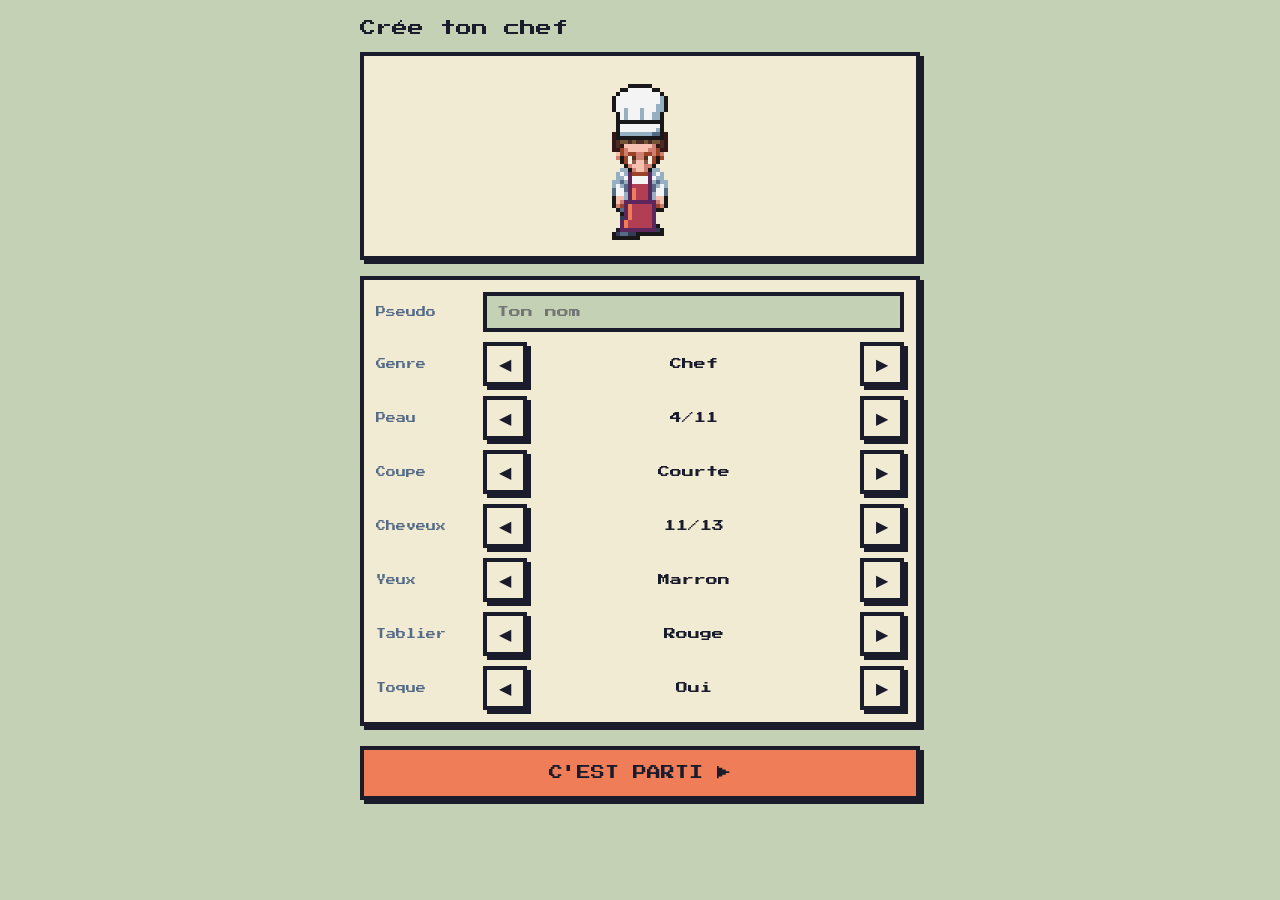
==== CODE/index.html @ 74cd578e "ajout version hors ligne" ====
<!DOCTYPE html>
<html lang="fr">
<head>
  <meta charset="UTF-8">
  <meta name="viewport" content="width=device-width, initial-scale=1.0">
  <title>Underplate</title>

  <!-- App installable (PWA) : carte d'identité, icônes, couleur de la barre du téléphone -->
  <link rel="manifest" href="manifest.json">
  <link rel="icon" type="image/png" href="assets/icones/icone-192.png">
  <link rel="apple-touch-icon" href="assets/icones/icone-192.png">
  <meta name="apple-mobile-web-app-title" content="Underplate">
  <meta name="apple-mobile-web-app-capable" content="yes">
  <meta name="mobile-web-app-capable" content="yes">
  <meta name="theme-color" content="#c5d1b5" media="(prefers-color-scheme: light)">
  <meta name="theme-color" content="#1a1c2c" media="(prefers-color-scheme: dark)">

  <!-- Polices pixel (Google Fonts) -->
  <link rel="preconnect" href="https://fonts.googleapis.com">
  <link rel="preconnect" href="https://fonts.gstatic.com" crossorigin>
  <link rel="stylesheet" href="https://fonts.googleapis.com/css2?family=Press+Start+2P&family=Pixelify+Sans:wght@400;700&display=swap">

  <!-- Styles : d'abord la base, puis chaque fonctionnalité -->
  <link rel="stylesheet" href="base/base.css">
  <link rel="stylesheet" href="chef/chef.css">
  <link rel="stylesheet" href="accueil/accueil.css">
  <link rel="stylesheet" href="preparation/preparation.css">
  <link rel="stylesheet" href="cuisine/cuisine.css">
  <link rel="stylesheet" href="fin-recette/fin-recette.css">
  <link rel="stylesheet" href="grimoire/grimoire.css">
  <link rel="stylesheet" href="custom/custom.css">
</head>
<body>

  <!-- Un seul écran est visible à la fois : les autres ont l'attribut "hidden" -->

  <!-- ===== 1. ACCUEIL ===== -->
  <main id="ecran-accueil" class="ecran">
    <header class="entete-joueur cadre">
      <!-- Le perso du joueur, dessiné par afficherEntete() (joueur.js).
           C'est un bouton : on le touche pour modifier son chef. -->
      <button id="entete-avatar" class="bouton-avatar" aria-label="Modifier mon chef"></button>
      <div class="entete-infos">
        <h2 id="entete-nom">Chef</h2>
        <p id="entete-niveau" class="entete-niveau">Niv. 1 · Commis</p>
        <div class="barre-xp">
          <div id="entete-barre" class="barre-xp-remplissage"></div>
        </div>
        <p id="entete-xp" class="entete-xp">0 / 70 XP</p>
      </div>
    </header>

    <!-- Le menu : on choisit où aller -->
    <nav class="menu-accueil">
      <button id="menu-recettes" class="bouton bouton-large bouton-menu">
        <span id="recettes-badge" class="badge-new" hidden>NEW!</span>
        RECETTES ▶
        <span class="menu-sous-titre">Choisir un plat à cuisiner</span>
      </button>
      <button id="menu-grimoire" class="bouton bouton-large bouton-menu">
        <span id="grimoire-badge" class="badge-new" hidden>NEW!</span>
        GRIMOIRE ▶
        <span class="menu-sous-titre">Relire les recettes déjà cuisinées</span>
      </button>
      <button id="menu-custom" class="bouton bouton-large bouton-menu">
        CUSTOM ▶
        <span class="menu-sous-titre">Tes propres recettes</span>
      </button>
    </nav>
  </main>

  <!-- ===== CRÉE TON CHEF : pseudo + apparence du perso ===== -->
  <main id="ecran-creation" class="ecran" hidden>
    <div class="barre-haut">
      <!-- Le retour n'apparaît que quand on modifie un chef déjà créé -->
      <button id="creation-retour" class="bouton-icone" aria-label="Retour à l'accueil">←</button>
      <h2 id="creation-titre">Crée ton chef</h2>
    </div>

    <!-- Le perso en grand, mis à jour à chaque flèche -->
    <div id="creation-apercu" class="creation-apercu cadre"></div>

    <div class="creation-reglages cadre">
      <label class="creation-ligne">
        <span class="creation-nom">Pseudo</span>
        <input id="creation-pseudo" class="creation-pseudo" type="text" maxlength="12" autocomplete="off" placeholder="Ton nom">
      </label>
      <!-- Une ligne ◀ valeur ▶ par réglage, créées par creation.js -->
      <div id="creation-lignes"></div>
    </div>

    <button id="creation-valider" class="bouton bouton-large">C'EST PARTI ▶</button>
  </main>

  <!-- ===== RECETTES et CUSTOM : on choisit d'abord salé ou sucré =====
       Le même écran sert aux deux : le titre change selon d'où on vient -->
  <main id="ecran-categories" class="ecran" hidden>
    <div class="barre-haut">
      <button id="categories-retour" class="bouton-icone" aria-label="Retour à l'accueil">←</button>
      <h2 id="categories-titre">Tes recettes</h2>
    </div>
    <nav class="menu-accueil">
      <button id="categorie-sale" class="bouton bouton-large bouton-menu bouton-clair">
        <span id="badge-sale" class="badge-new" hidden>NEW!</span>
        SALÉ ▶
        <span class="menu-sous-titre">Plats du midi et du soir</span>
      </button>
      <button id="categorie-sucre" class="bouton bouton-large bouton-menu bouton-clair">
        <span id="badge-sucre" class="badge-new" hidden>NEW!</span>
        SUCRÉ ▶
        <span class="menu-sous-titre">Desserts et goûters</span>
      </button>
    </nav>
  </main>

  <!-- ===== GRILLE : une carte par recette de la catégorie choisie ===== -->
  <main id="ecran-recettes" class="ecran" hidden>
    <div class="barre-haut">
      <button id="recettes-retour" class="bouton-icone" aria-label="Retour au choix salé ou sucré">←</button>
      <h2 id="recettes-titre">Salé</h2>
      <!-- + : créer une recette (seulement dans CUSTOM) -->
      <button id="recettes-ajouter" class="bouton-icone bouton-plus" aria-label="Créer une recette" hidden>+</button>
    </div>
    <!-- Affiché seulement si la catégorie n'a encore aucune recette -->
    <!-- Recherche : filtre la grille pendant qu'on tape -->
    <input id="recherche-recettes" class="champ-texte champ-recherche" type="search" autocomplete="off" placeholder="🔍 Chercher une recette…">
    <p id="recettes-vide" class="recettes-vide" hidden></p>
    <!-- Les 3 prochaines recettes verrouillées (seulement dans RECETTES) -->
    <div id="bandeau-debloquer" hidden>
      <p class="titre-grille">À débloquer</p>
      <div id="tuiles-debloquer" class="tuiles-debloquer"></div>
      <p class="titre-grille">Tes recettes</p>
    </div>
    <!-- Les cartes sont créées par accueil.js à partir de la liste des recettes -->
    <section id="grille-recettes" class="grille-recettes"></section>
  </main>

  <!-- ===== ASSISTANT CUSTOM : créer une recette en 5 étapes =====
       Un seul écran, 5 "pages" (.page-assistant) : une seule visible à la fois -->
  <main id="ecran-assistant" class="ecran" hidden>
    <div class="barre-haut">
      <button id="assistant-quitter" class="bouton-icone" aria-label="Abandonner la recette">✕</button>
      <h2 id="assistant-titre">Nouvelle recette</h2>
    </div>
    <p id="assistant-progression" class="assistant-progression"></p>
    <div id="assistant-pastilles" class="pastilles"></div>

    <!-- Page 1 : les infos -->
    <section class="page-assistant cadre" data-page="1">
      <h3>Infos</h3>
      <label class="champ">
        <span class="champ-nom">Nom de la recette</span>
        <input id="assistant-nom" class="champ-texte" type="text" maxlength="30" autocomplete="off" placeholder="ex. Chili con carne">
      </label>
      <div class="champ">
        <span class="champ-nom">Difficulté</span>
        <div class="choix-fleches">
          <button id="difficulte-moins" class="bouton-fleche" aria-label="Moins difficile">◀</button>
          <span id="assistant-difficulte" class="choix-valeur"></span>
          <button id="difficulte-plus" class="bouton-fleche" aria-label="Plus difficile">▶</button>
        </div>
        <span id="assistant-xp" class="champ-aide"></span>
      </div>
      <label class="champ">
        <span class="champ-nom">Temps total (minutes)</span>
        <!-- inputmode="numeric" : le téléphone affiche le clavier des chiffres -->
        <input id="assistant-temps" class="champ-texte champ-court" type="number" min="1" max="600" inputmode="numeric">
      </label>
    </section>

    <!-- Pages 2 à 5 : remplies aux prochaines étapes du développement -->
    <!-- Page 2 : les ingrédients et leur quantité -->
    <section class="page-assistant cadre" data-page="2">
      <h3>Ingrédients</h3>
      <span class="champ-nom champ">Tes ingrédients</span>
      <!-- Une ligne par ingrédient choisi, créée par assistant.js -->
      <ul id="assistant-ingredients" class="liste-choisis"></ul>
      <p id="assistant-ingredients-vide" class="champ-aide">Aucun pour l'instant : touche un ingrédient en dessous.</p>

      <label class="champ">
        <span class="champ-nom">Ajouter un ingrédient</span>
        <input id="assistant-recherche" class="champ-texte" type="search" autocomplete="off" placeholder="Chercher ou créer…">
      </label>
      <!-- Apparaît quand ce qu'on tape n'existe pas dans le jeu :
           on choisit la famille où le ranger, puis CRÉER -->
      <div id="assistant-creer" class="panneau-creer" hidden>
        <p id="assistant-creer-texte" class="panneau-creer-texte"></p>
        <div class="choix-fleches">
          <button id="creer-famille-moins" class="bouton-fleche" aria-label="Famille précédente">◀</button>
          <span id="creer-famille" class="choix-valeur valeur-famille"></span>
          <button id="creer-famille-plus" class="bouton-fleche" aria-label="Famille suivante">▶</button>
        </div>
        <button id="assistant-creer-ingredient" class="bouton bouton-creer">+ CRÉER</button>
      </div>

      <!-- Sous-menu : un bouton par famille (Légumes, Viandes…), créés par assistant.js -->
      <div id="assistant-familles" class="familles"></div>

      <!-- Une famille ouverte : ← Familles + son nom, puis ses tuiles -->
      <div id="assistant-famille-haut" class="famille-haut" hidden>
        <button id="assistant-familles-retour" class="bouton-fleche" aria-label="Retour aux familles">←</button>
        <span id="assistant-famille-nom" class="famille-nom"></span>
      </div>
      <div id="assistant-catalogue" class="catalogue"></div>
    </section>
    <!-- Page 3 : les ustensiles et l'électroménager -->
    <section class="page-assistant cadre" data-page="3">
      <h3>Ustensiles</h3>
      <span class="champ-nom champ">Tes ustensiles</span>
      <!-- Une ligne par ustensile choisi, créée par assistant.js -->
      <ul id="assistant-ustensiles" class="liste-choisis"></ul>
      <p id="assistant-ustensiles-vide" class="champ-aide">Aucun pour l'instant : touche un ustensile en dessous.</p>

      <label class="champ">
        <span class="champ-nom">Ajouter un ustensile</span>
        <input id="assistant-recherche-ustensile" class="champ-texte" type="search" autocomplete="off" placeholder="Chercher ou créer…">
      </label>

      <!-- Ce qu'on tape n'existe pas : on choisit son groupe, puis CRÉER -->
      <div id="assistant-creer-ustensile" class="panneau-creer" hidden>
        <p id="creer-ustensile-texte" class="panneau-creer-texte"></p>
        <div class="choix-fleches">
          <button id="creer-groupe-moins" class="bouton-fleche" aria-label="Groupe précédent">◀</button>
          <span id="creer-groupe" class="choix-valeur valeur-famille"></span>
          <button id="creer-groupe-plus" class="bouton-fleche" aria-label="Groupe suivant">▶</button>
        </div>
        <button id="creer-ustensile-ok" class="bouton bouton-creer">+ CRÉER</button>
      </div>

      <!-- Sous-menu : un bouton par groupe (Poêles & casseroles…), créés par assistant.js -->
      <div id="assistant-groupes" class="familles"></div>

      <!-- Un groupe ouvert : ← + son nom, puis ses tuiles -->
      <div id="assistant-groupe-haut" class="famille-haut" hidden>
        <button id="assistant-groupes-retour" class="bouton-fleche" aria-label="Retour aux groupes">←</button>
        <span id="assistant-groupe-nom" class="famille-nom"></span>
      </div>
      <div id="assistant-catalogue-ustensiles" class="catalogue"></div>
    </section>
    <!-- Page 4 : les étapes, dans l'ordre -->
    <section class="page-assistant cadre" data-page="4">
      <h3>Étapes</h3>
      <!-- Une ligne par étape, créée par assistant.js -->
      <ol id="assistant-etapes" class="liste-etapes"></ol>
      <p id="assistant-etapes-vide" class="champ-aide">Aucune étape pour l'instant.</p>

      <button id="etape-nouvelle" class="bouton bouton-creer">+ AJOUTER UNE ÉTAPE</button>

      <!-- L'éditeur d'une étape (nouvelle ou modifiée) -->
      <div id="editeur-etape" class="panneau-creer" hidden>
        <p id="editeur-titre" class="panneau-creer-texte"></p>

        <!-- Chaque réglage : Nom ◀ valeur ▶ (lignes créées par assistant.js) -->
        <div id="editeur-reglages"></div>

        <label class="champ">
          <span class="champ-nom">Consigne</span>
          <textarea id="editeur-texte" class="champ-texte champ-consigne" rows="3" maxlength="200"></textarea>
        </label>

        <button id="editeur-enregistrer" class="bouton bouton-creer">✓ ENREGISTRER L'ÉTAPE</button>
        <button id="editeur-annuler" class="bouton-lien">Annuler</button>
      </div>
    </section>
    <!-- Page 5 : le récap, présenté comme la fiche du Grimoire -->
    <section class="page-assistant cadre" data-page="5">
      <h3>Récap</h3>
      <div class="prepa-resume recap-entete">
        <div id="assistant-recap-sprite"></div>
        <div>
          <p id="assistant-recap-nom" class="recap-nom"></p>
          <p id="assistant-recap-infos"></p>
        </div>
      </div>
      <!-- Ingrédients, ustensiles, étapes : même HTML que le Grimoire (htmlRecap) -->
      <div id="assistant-recap" class="recap"></div>
      <p class="champ-aide">Tout est bon ? Touche « AJOUTER ✓ ». Sinon, ◀ PRÉC. pour corriger.</p>
    </section>

    <div class="assistant-navigation">
      <button id="assistant-precedent" class="bouton">◀ PRÉC.</button>
      <button id="assistant-suivant" class="bouton">SUIVANT ▶</button>
    </div>

    <!-- Confirmation avant d'abandonner (même principe que "Quitter la recette") -->
    <dialog id="confirmer-abandon" class="dialogue fenetre">
      <p id="abandon-question">* Abandonner cette recette ?</p>
      <p id="abandon-explication">* Ce que tu as rempli sera perdu.</p>
      <button id="abandon-non" class="bouton bouton-large">CONTINUER ▶</button>
      <button id="abandon-oui" class="bouton-lien">Abandonner</button>
    </dialog>
  </main>

  <!-- ===== GRIMOIRE : les recettes déjà cuisinées ===== -->
  <main id="ecran-grimoire" class="ecran" hidden>
    <div class="barre-haut">
      <button id="grimoire-retour" class="bouton-icone" aria-label="Retour à l'accueil">←</button>
      <h2>Grimoire</h2>
    </div>
    <!-- Filtre : rien de coché ou les deux = tout ; une seule case = ce groupe -->
    <div class="grimoire-filtre">
      <label><input id="filtre-perso" type="checkbox"> Mes recettes</label>
      <label><input id="filtre-jeu" type="checkbox"> Recettes du jeu</label>
    </div>
    <input id="recherche-grimoire" class="champ-texte champ-recherche" type="search" autocomplete="off" placeholder="🔍 Chercher une recette…">
    <p id="grimoire-compte" class="grimoire-compte"></p>
    <!-- La liste est créée par grimoire.js -->
    <ul id="liste-grimoire" class="liste-grimoire"></ul>
  </main>

  <!-- ===== FICHE D'UNE RECETTE (depuis le Grimoire) ===== -->
  <main id="ecran-fiche" class="ecran" hidden>
    <div class="barre-haut">
      <button id="fiche-retour" class="bouton-icone" aria-label="Retour au Grimoire">←</button>
      <h2 id="fiche-titre"></h2>
    </div>

    <div class="prepa-resume cadre">
      <div id="fiche-sprite"></div>
      <p id="fiche-infos"></p>
    </div>

    <div id="fiche-recap" class="recap cadre"></div>

    <button id="fiche-cuisiner" class="bouton bouton-large">CUISINER ▶</button>
  </main>

  <!-- ===== 2. PRÉPARATION ===== -->
  <main id="ecran-preparation" class="ecran" hidden>
    <div class="barre-haut">
      <button id="prepa-retour" class="bouton-icone" aria-label="Retour à l'accueil">←</button>
      <h2 id="prepa-titre"></h2>
    </div>

    <div class="prepa-resume cadre">
      <div id="prepa-sprite"></div>
      <p id="prepa-infos"></p>
    </div>

    <h3 class="titre-section">Ingrédients</h3>
    <ul id="prepa-ingredients" class="liste-a-cocher cadre"></ul>

    <h3 class="titre-section">Ustensiles</h3>
    <ul id="prepa-ustensiles" class="liste-a-cocher cadre"></ul>

    <button id="prepa-commencer" class="bouton bouton-large">COMMENCER ▶</button>

    <!-- Seulement pour une recette perso (CUSTOM) : la modifier ou la supprimer -->
    <div id="prepa-perso" hidden>
      <button id="prepa-modifier" class="bouton bouton-large bouton-clair-simple">✏️ MODIFIER</button>
      <button id="prepa-supprimer" class="bouton-lien">Supprimer cette recette</button>
    </div>

    <dialog id="confirmer-suppression" class="dialogue fenetre">
      <p>* Supprimer cette recette ?</p>
      <p>* Elle disparaîtra de CUSTOM et du Grimoire, avec son compteur.</p>
      <button id="suppression-non" class="bouton bouton-large">GARDER ▶</button>
      <button id="suppression-oui" class="bouton-lien">Supprimer</button>
    </dialog>
  </main>

  <!-- ===== 3. CUISINE ===== -->
  <main id="ecran-cuisine" class="ecran" hidden>
    <div class="barre-haut">
      <button id="cuisine-quitter" class="bouton-icone" aria-label="Quitter la recette">✕</button>
      <span id="cuisine-progression"></span>
    </div>
    <div id="cuisine-pastilles" class="pastilles"></div>

    <!-- L'ustensile et ce qu'on a mis dedans -->
    <div id="cuisine-scene" class="scene">
      <div id="cuisine-ustensile"></div>
      <div id="cuisine-contenu" class="contenu-ustensile"></div>
    </div>

    <div class="dialogue">
      <p id="cuisine-texte"></p>
      <p id="cuisine-aide" class="aide" hidden></p>
    </div>
    <button id="cuisine-precedente" class="bouton-lien">◀ Étape précédente</button>

    <!-- Étape "ajouter" : le plateau d'ingrédients -->
    <div id="zone-plateau" class="zone-bas" hidden>
      <div id="cuisine-plateau" class="plateau"></div>
    </div>

    <!-- Étape "action" : taper plusieurs fois -->
    <div id="zone-action" class="zone-bas" hidden>
      <button id="action-bouton" class="bouton bouton-large"></button>
      <div class="barre-xp">
        <div id="action-jauge" class="barre-xp-remplissage"></div>
      </div>
    </div>

    <!-- Étape "cuisson" : le minuteur -->
    <div id="zone-cuisson" class="zone-bas" hidden>
      <p id="minuteur-affichage" class="minuteur">00:00</p>
      <button id="minuteur-lancer" class="bouton bouton-large">LANCER ▶</button>
      <button id="minuteur-suivant" class="bouton bouton-large" hidden>ÉTAPE SUIVANTE ▶</button>
      <button id="minuteur-passer" class="bouton-lien">Passer le minuteur</button>
    </div>

    <!-- Confirmation avant de quitter (fenêtre par-dessus l'écran, cachée par défaut) -->
    <dialog id="confirmer-quitter" class="dialogue fenetre">
      <p>* Tu veux vraiment quitter ?</p>
      <p>* Ta progression sur cette recette sera perdue.</p>
      <button id="quitter-non" class="bouton bouton-large">CONTINUER ▶</button>
      <button id="quitter-oui" class="bouton-lien">Quitter la recette</button>
    </dialog>
  </main>

  <!-- ===== 4. FIN DE RECETTE ===== -->
  <main id="ecran-fin" class="ecran" hidden>
    <h2 class="titre-fin">★ RECETTE TERMINÉE ★</h2>
    <div id="fin-sprite" class="fin-sprite"></div>
    <h3 id="fin-nom" class="fin-nom"></h3>

    <button id="fin-jai-fini" class="bouton bouton-large">J'AI FINI !</button>

    <div id="fin-resultats" hidden>
      <p id="fin-gain" class="fin-gain"></p>
      <div class="barre-xp">
        <div id="fin-barre" class="barre-xp-remplissage"></div>
      </div>
      <p id="fin-xp" class="entete-xp"></p>

      <div id="fin-dialogue" class="dialogue"></div>

      <details class="recap cadre">
        <summary>Récap de la recette</summary>
        <div id="fin-recap"></div>
      </details>

      <button id="fin-retour" class="bouton bouton-large">RETOUR ▶</button>
    </div>
  </main>

  <!-- Nouvelles recettes arrivées avec une mise à jour (rempli par nouveautes.js) -->
  <dialog id="fenetre-nouveautes" class="dialogue fenetre">
    <div id="nouveautes-texte"></div>
    <button id="nouveautes-ok" class="bouton bouton-large">SUPER ▶</button>
  </dialog>

  <!-- Scripts : les outils communs, les données, chaque fonctionnalité, puis main.js en dernier -->
  <script src="base/outils.js"></script>
  <script src="recettes/ingredients.js"></script>
  <script src="recettes/recettes.js"></script>
  <script src="joueur/xp.js"></script>
  <script src="joueur/joueur.js"></script>
  <script src="chef/chef.js"></script>
  <script src="custom/custom.js"></script>
  <script src="sauvegarde/sauvegarde.js"></script>
  <script src="accueil/accueil.js"></script>
  <script src="preparation/preparation.js"></script>
  <script src="cuisine/cuisine.js"></script>
  <script src="fin-recette/fin-recette.js"></script>
  <script src="grimoire/grimoire.js"></script>
  <script src="chef/creation.js"></script>
  <script src="custom/assistant.js"></script>
  <script src="nouveautes/nouveautes.js"></script>
  <script src="main.js"></script>
</body>
</html>
---- CODE/base/base.css ----
/* ==========================================================
   BASE : police, couleurs, thèmes et éléments pixel communs
   ========================================================== */

/* ---------- 1. Les variables (thème clair par défaut) ----------
   Une variable CSS se déclare avec -- et s'utilise avec var(--nom).
   Palette : Sweetie 16 (lospec.com) */
:root {
  --fond: #c5d1b5; /* vert sauge (hors Sweetie 16) */
  --boite: #f2ebd3; /* crème (hors Sweetie 16) */
  --texte: #1a1c2c;
  --texte-2: #566c86;
  --accent: #ef7d57;
  --xp: #ffcd75;
  --reussite: #38b764;
  --erreur: #b13e53;

  /* Rangs de maîtrise des recettes */
  --bronze: #c77b3f; /* hors Sweetie 16 */
  --argent: #94b0c2;
  --or: #ffcd75;
  --platine: #73eff7;

  --police-titre: "Press Start 2P", monospace;
  --police-texte: "Pixelify Sans", monospace;

  --pixel: 4px; /* épaisseur des bordures et des ombres */
}

/* ---------- 2. Le thème sombre ----------
   Si le téléphone est réglé en mode sombre, on remplace les couleurs.
   Tout le reste du CSS utilise les variables, donc tout suit. */
@media (prefers-color-scheme: dark) {
  :root {
    --fond: #1a1c2c;
    --boite: #333c57;
    --texte: #f4f4f4;
    --texte-2: #94b0c2;
    --reussite: #a7f070;
  }
}

/* ---------- 3. La page ---------- */
* {
  box-sizing: border-box; /* la bordure est comprise dans la largeur */
}

body {
  margin: 0;
  padding: 16px;
  background: var(--fond);
  color: var(--texte);
  font-family: var(--police-texte);
  font-size: 18px;
  line-height: 1.4;
}

h1, h2, h3 {
  font-family: var(--police-titre);
  font-weight: normal;
  line-height: 1.5;
}

h1 { font-size: 20px; }
h2 { font-size: 16px; }
h3 { font-size: 12px; }

/* Les sprites restent nets quand on les agrandit */
img {
  image-rendering: pixelated;
}

/* ---------- 4. Les éléments pixel réutilisables ---------- */

/* Cadre façon RPG : bordure épaisse et ombre dure, sans arrondi */
.cadre {
  background: var(--boite);
  border: var(--pixel) solid var(--texte);
  box-shadow: var(--pixel) var(--pixel) 0 var(--texte);
  padding: 12px;
}

/* Boîte de dialogue façon Undertale : toujours sombre, dans les deux thèmes */
.dialogue {
  background: #1a1c2c;
  color: #f4f4f4;
  border: var(--pixel) solid #f4f4f4;
  outline: var(--pixel) solid #1a1c2c; /* liseré sombre autour, visible en thème clair */
  padding: 16px;
}

.dialogue p {
  margin: 0;
}

/* Bouton pixel : il "s'enfonce" quand on appuie */
.bouton {
  font-family: var(--police-titre);
  font-size: 12px;
  background: var(--accent);
  color: #1a1c2c;
  border: var(--pixel) solid var(--texte);
  box-shadow: var(--pixel) var(--pixel) 0 var(--texte);
  padding: 12px 16px;
  cursor: pointer;
}

.bouton:active {
  transform: translate(var(--pixel), var(--pixel));
  box-shadow: none;
}

.bouton:focus-visible {
  outline: var(--pixel) dashed var(--accent);
  outline-offset: var(--pixel);
}

/* Sprite affiché en 32×32 agrandi ×2 */
.sprite {
  width: 64px;
  height: 64px;
}

/* Sprite temporaire : un carré de couleur avec l'initiale,
   en attendant le vrai dessin. Exemple : <span class="sprite sprite-temp">O</span> */
.sprite-temp {
  display: inline-grid;
  place-items: center;
  background: var(--xp);
  color: #1a1c2c;
  border: var(--pixel) solid var(--texte);
  font-family: var(--police-titre);
  font-size: 20px;
}

/* Barre d'XP */
.barre-xp {
  height: 16px;
  background: var(--fond);
  border: var(--pixel) solid var(--texte);
}

.barre-xp-remplissage {
  height: 100%;
  width: 0;
  background: var(--xp);
  transition: width 0.8s steps(12); /* se remplit par "crans", façon pixel */
}

/* ---------- 5. Écrans et éléments communs ---------- */

/* Un élément avec l'attribut hidden est toujours caché */
[hidden] {
  display: none !important;
}

/* Chaque écran reste étroit sur ordi, comme sur un téléphone */
.ecran {
  max-width: 560px;
  margin: 0 auto;
}

.titre-section {
  margin: 28px 0 12px;
}

/* Barre du haut : bouton retour + titre */
.barre-haut {
  display: flex;
  align-items: center;
  gap: 12px;
  margin-bottom: 12px;
}

.barre-haut h2 {
  margin: 0;
}

.bouton-icone {
  flex: none;
  width: 44px;
  height: 44px;
  font-size: 20px;
  background: var(--boite);
  color: var(--texte);
  border: var(--pixel) solid var(--texte);
  cursor: pointer;
}

/* Gros bouton pleine largeur (facile à toucher avec les mains occupées) */
.bouton-large {
  display: block;
  width: 100%;
  margin-top: 20px;
  padding: 16px;
  font-size: 14px;
}

/* Bouton discret, style lien */
.bouton-lien {
  display: block;
  margin: 12px auto 0;
  background: none;
  border: none;
  color: var(--texte-2);
  font-family: var(--police-texte);
  font-size: 16px;
  text-decoration: underline;
  cursor: pointer;
}

/* Tremblement (mauvais ingrédient, taps) */
.tremble {
  animation: tremble 0.3s steps(4);
}

@keyframes tremble {
  25% { transform: translateX(-6px); }
  50% { transform: translateX(6px); }
  75% { transform: translateX(-3px); }
}

@media (prefers-reduced-motion: reduce) {
  .tremble { animation: none; }
  .barre-xp-remplissage { transition: none; }
}
---- CODE/chef/chef.css ----
/* ==========================================================
   LE CHEF : superposition des couches
   ========================================================== */

/* Les images font 64×64, mais le perso n'occupe que le milieu
   (24 px de large sur 42 de haut, à partir de x 20 et y 2 :
   ça contient toutes les couches, même l'afro, les locs et la toque).
   La boîte ne montre que cette zone : c'est une « fenêtre »
   sur l'image, le reste est coupé par overflow: hidden.

   --zoom règle l'agrandissement : 2 = chaque pixel du sprite
   fait 2 pixels à l'écran. On pourra mettre --zoom: 4 sur
   l'écran « Crée ton chef » pour l'afficher en grand. */
.chef {
  --zoom: 2;
  position: relative;          /* les couches se placent par rapport à cette boîte */
  flex: none;                  /* dans l'en-tête, la boîte garde sa taille */
  width: calc(24px * var(--zoom));
  height: calc(42px * var(--zoom));
  overflow: hidden;
}

/* Toutes les couches au même endroit, l'une sur l'autre */
.chef img {
  position: absolute;
  left: calc(-20px * var(--zoom)); /* on décale l'image pour centrer le perso */
  top: calc(-2px * var(--zoom));
  width: calc(64px * var(--zoom));
  height: calc(64px * var(--zoom));
}

/* ---------- L'avatar de l'en-tête : un bouton sans décor ---------- */
.bouton-avatar {
  flex: none;
  padding: 0;
  background: none;
  border: none;
  cursor: pointer;
}

.bouton-avatar:focus-visible {
  outline: var(--pixel) dashed var(--accent);
  outline-offset: var(--pixel);
}

/* ---------- Écran « Crée ton chef » ---------- */

/* Le perso en grand, centré */
.creation-apercu {
  display: flex;
  justify-content: center;
  padding: 16px;
}

.creation-apercu .chef {
  --zoom: 4; /* 4 fois plus grand : chaque pixel du sprite = 4 pixels */
}

.creation-reglages {
  margin-top: 16px;
}

/* Une ligne : nom | ◀ | valeur | ▶
   grid-template-columns donne la largeur de chaque colonne :
   1fr = « une part de la place qui reste » */
.creation-ligne {
  display: grid;
  grid-template-columns: 5.5em 44px 1fr 44px;
  align-items: center;
  gap: 8px;
}

.creation-ligne + .creation-ligne,
#creation-lignes .creation-ligne:first-child {
  margin-top: 10px;
}

.creation-nom {
  font-family: var(--police-titre);
  font-size: 10px;
  color: var(--texte-2);
}

.creation-valeur {
  text-align: center;
  font-family: var(--police-titre);
  font-size: 12px;
}

/* Le pseudo prend les 3 colonnes à droite du nom */
.creation-pseudo {
  grid-column: 2 / 5;
  min-width: 0;
  padding: 10px;
  font-family: var(--police-titre);
  font-size: 12px;
  color: var(--texte);
  background: var(--fond);
  border: var(--pixel) solid var(--texte);
}

.creation-pseudo:focus {
  outline: var(--pixel) dashed var(--accent);
  outline-offset: var(--pixel);
}

/* Les flèches : même style que les boutons ← des autres écrans */
.bouton-fleche {
  width: 44px;
  height: 44px;
  font-size: 16px;
  background: var(--boite);
  color: var(--texte);
  border: var(--pixel) solid var(--texte);
  box-shadow: var(--pixel) var(--pixel) 0 var(--texte);
  cursor: pointer;
}

.bouton-fleche:active {
  transform: translate(var(--pixel), var(--pixel));
  box-shadow: none;
}
---- CODE/accueil/accueil.css ----
/* ==========================================================
   ACCUEIL : en-tête du joueur + grille des recettes
   ========================================================== */

/* ---------- En-tête du joueur ---------- */
.entete-joueur {
  display: flex;
  align-items: center;
  gap: 12px;
}

.entete-infos {
  flex: 1;      /* prend toute la place restante à droite de l'avatar */
  min-width: 0; /* sans ça, un texte long fait déborder la boîte */
}

/* "Chef Marie" / "Cheffe Marie" */
.entete-infos h2 {
  margin: 0 0 6px;
  font-size: 12px;
  overflow-wrap: anywhere; /* un pseudo long passe à la ligne au lieu de déborder */
}

/* "Niv. 4 · Cheffe de partie" : plus petit, peut passer sur 2 lignes */
.entete-niveau {
  margin: 0 0 8px;
  font-family: var(--police-titre);
  font-size: 10px;
  line-height: 1.5;
  color: var(--texte-2);
}

.entete-xp {
  margin: 4px 0 0;
  font-size: 14px;
  color: var(--texte-2);
}

/* ---------- Menu de l'accueil : RECETTES / GRIMOIRE ---------- */
.menu-accueil {
  margin-top: 28px;
}

.bouton-menu {
  position: relative; /* pour placer le badge NEW! dans le coin */
  text-align: left;
  padding: 20px;
}

/* Le bouton est déjà orange : badge jaune pour qu'il se voie */
.bouton-menu .badge-new {
  background: var(--xp);
}

.menu-sous-titre {
  display: block;
  margin-top: 8px;
  font-family: var(--police-texte);
  font-weight: 400;  /* le sous-titre reste fin, sous le titre en gras */
  letter-spacing: 0;
  font-size: 16px;
}

/* ---------- Grille des recettes ---------- */

/* 2 colonnes sur téléphone, 3 si l'écran est plus large */
.grille-recettes {
  display: grid;
  grid-template-columns: repeat(2, 1fr);
  gap: 16px;
}

@media (min-width: 520px) {
  .grille-recettes {
    grid-template-columns: repeat(3, 1fr);
  }
}

/* ---------- Carte d'une recette (c'est un bouton, on le cliquera) ---------- */
.carte-recette {
  position: relative; /* pour placer le badge NEW! dans le coin */
  display: flex;
  flex-direction: column;
  align-items: center;
  gap: 6px;
  text-align: center;
  font: inherit;      /* un bouton n'hérite pas de la police par défaut */
  color: inherit;
  cursor: pointer;
  /* Même marge pour toutes les cartes, avec ou sans rang de maîtrise :
     12 px d'air + la place de la double bordure (liseré + espace + liseré) */
  padding: calc(12px + var(--pixel) * 3);
}

.carte-recette:not(.verrouillee):active {
  transform: translate(var(--pixel), var(--pixel));
  box-shadow: none;
}

.carte-recette h3 {
  margin: 4px 0 0;
}

.carte-infos {
  margin-top: auto; /* prend l'espace libre au-dessus : la ligne ★ / ✓ reste en bas de la carte */
  display: flex;
  justify-content: space-between;
  width: 100%;
  font-size: 14px;
}

.difficulte {
  color: var(--texte);
  letter-spacing: 2px;
}

.fois-faite {
  color: var(--texte-2);
}

/* Badge NEW! : recette jamais faite (écran Recettes),
   ou nouvelle fiche pas encore ouverte (Grimoire) */
.badge-new {
  position: absolute;
  top: -10px;
  right: -10px;
  background: var(--accent);
  color: #1a1c2c;
  border: var(--pixel) solid var(--texte);
  font-family: var(--police-titre);
  font-size: 8px;
  padding: 4px 6px;
}

/* ---------- Rangs de maîtrise : la bordure s'enrichit à chaque rang ----------
   Le cadre sombre reste, et on ajoute par-dessus :
   Bronze  → un liseré de couleur à l'intérieur
   Argent  → + 4 coins en pixel (::before)
   Or      → + un 2e liseré (double bordure) et 2 petites gemmes
   Platine → + 2 grandes gemmes et des reflets (cadre orné) */
.rang-bronze  { --rang: var(--bronze); }
.rang-argent  { --rang: var(--argent); }
.rang-or      { --rang: var(--or); }
.rang-platine { --rang: var(--platine); }

/* Le liseré de couleur, posé sur la carte sans gêner le clic */
.carte-recette.maitrise::after {
  content: "";
  position: absolute;
  inset: 0;
  border: var(--pixel) solid var(--rang);
  pointer-events: none;
}

/* Les 4 coins : un carré de couleur dessiné dans chaque angle */
.rang-argent::before,
.rang-or::before,
.rang-platine::before {
  content: "";
  position: absolute;
  inset: calc(var(--pixel) * -2); /* déborde un peu du cadre */
  --coin: linear-gradient(var(--rang), var(--rang));
  background:
    var(--coin) top left     / calc(var(--pixel) * 3) calc(var(--pixel) * 3) no-repeat,
    var(--coin) top right    / calc(var(--pixel) * 3) calc(var(--pixel) * 3) no-repeat,
    var(--coin) bottom left  / calc(var(--pixel) * 3) calc(var(--pixel) * 3) no-repeat,
    var(--coin) bottom right / calc(var(--pixel) * 3) calc(var(--pixel) * 3) no-repeat;
  pointer-events: none;
}

/* Double bordure : un espace couleur carte, puis un 2e liseré */
.rang-or::after,
.rang-platine::after {
  box-shadow:
    inset 0 0 0 var(--pixel) var(--boite),
    inset 0 0 0 calc(var(--pixel) * 2) var(--rang);
}

/* Or : une petite gemme au milieu du haut et du bas, sans reflet
   (version réduite de celle du Platine, voir juste en dessous)
       contour : 1, 3, 5, 3, 1 pixels de large
       pierre  :    1, 3, 1    pixels de large, par-dessus */
.rang-or::before {
  z-index: 1; /* au-dessus des liserés (::after) */
  --p: var(--pixel);
  --contour: linear-gradient(var(--texte), var(--texte));
  background:
    /* pierre de la gemme du haut */
    var(--coin) 50% calc(var(--p) * 2)             / var(--p) var(--p) no-repeat,
    var(--coin) 50% calc(var(--p) * 3)             / calc(var(--p) * 3) var(--p) no-repeat,
    var(--coin) 50% calc(var(--p) * 4)             / var(--p) var(--p) no-repeat,
    /* contour de la gemme du haut */
    var(--contour) 50% var(--p)                    / var(--p) var(--p) no-repeat,
    var(--contour) 50% calc(var(--p) * 2)          / calc(var(--p) * 3) var(--p) no-repeat,
    var(--contour) 50% calc(var(--p) * 3)          / calc(var(--p) * 5) var(--p) no-repeat,
    var(--contour) 50% calc(var(--p) * 4)          / calc(var(--p) * 3) var(--p) no-repeat,
    var(--contour) 50% calc(var(--p) * 5)          / var(--p) var(--p) no-repeat,
    /* pierre de la gemme du bas */
    var(--coin) 50% calc(100% - var(--p) * 2)      / var(--p) var(--p) no-repeat,
    var(--coin) 50% calc(100% - var(--p) * 3)      / calc(var(--p) * 3) var(--p) no-repeat,
    var(--coin) 50% calc(100% - var(--p) * 4)      / var(--p) var(--p) no-repeat,
    /* contour de la gemme du bas */
    var(--contour) 50% calc(100% - var(--p))       / var(--p) var(--p) no-repeat,
    var(--contour) 50% calc(100% - var(--p) * 2)   / calc(var(--p) * 3) var(--p) no-repeat,
    var(--contour) 50% calc(100% - var(--p) * 3)   / calc(var(--p) * 5) var(--p) no-repeat,
    var(--contour) 50% calc(100% - var(--p) * 4)   / calc(var(--p) * 3) var(--p) no-repeat,
    var(--contour) 50% calc(100% - var(--p) * 5)   / var(--p) var(--p) no-repeat,
    /* les 4 coins, comme pour Argent */
    var(--coin) top left     / calc(var(--p) * 3) calc(var(--p) * 3) no-repeat,
    var(--coin) top right    / calc(var(--p) * 3) calc(var(--p) * 3) no-repeat,
    var(--coin) bottom left  / calc(var(--p) * 3) calc(var(--p) * 3) no-repeat,
    var(--coin) bottom right / calc(var(--p) * 3) calc(var(--p) * 3) no-repeat;
}

/* Platine : cadre orné, façon bijou
   - une gemme en losange au milieu du haut et du bas, posée sur la double
     bordure. Elle est dessinée ligne par ligne :
       contour : 1, 3, 5, 7, 5, 3, 1 pixels de large (couleur du cadre)
       pierre  :    1, 3, 5, 3, 1    pixels de large, par-dessus
   - un reflet blanc en haut à gauche de chaque gemme et de chaque coin
   (le 1er dégradé de la liste est dessiné par-dessus les suivants) */
.rang-platine::before {
  z-index: 1; /* au-dessus des liserés (::after), sinon ils cachent les gemmes */
  --p: var(--pixel);
  --reflet: linear-gradient(#f4f4f4, #f4f4f4);
  --contour: linear-gradient(var(--texte), var(--texte));
  background:
    /* reflets des gemmes */
    var(--reflet) calc(50% - var(--p)) calc(var(--p) * 2)        / var(--p) var(--p) no-repeat,
    var(--reflet) calc(50% - var(--p)) calc(100% - var(--p) * 4) / var(--p) var(--p) no-repeat,
    /* reflets des coins */
    var(--reflet) left 0 top 0                                  / var(--p) var(--p) no-repeat,
    var(--reflet) right calc(var(--p) * 2) top 0                / var(--p) var(--p) no-repeat,
    var(--reflet) left 0 bottom calc(var(--p) * 2)              / var(--p) var(--p) no-repeat,
    var(--reflet) right calc(var(--p) * 2) bottom calc(var(--p) * 2) / var(--p) var(--p) no-repeat,
    /* pierre de la gemme du haut */
    var(--coin) 50% var(--p)                       / var(--p) var(--p) no-repeat,
    var(--coin) 50% calc(var(--p) * 2)             / calc(var(--p) * 3) var(--p) no-repeat,
    var(--coin) 50% calc(var(--p) * 3)             / calc(var(--p) * 5) var(--p) no-repeat,
    var(--coin) 50% calc(var(--p) * 4)             / calc(var(--p) * 3) var(--p) no-repeat,
    var(--coin) 50% calc(var(--p) * 5)             / var(--p) var(--p) no-repeat,
    /* contour de la gemme du haut */
    var(--contour) 50% 0                           / var(--p) var(--p) no-repeat,
    var(--contour) 50% var(--p)                    / calc(var(--p) * 3) var(--p) no-repeat,
    var(--contour) 50% calc(var(--p) * 2)          / calc(var(--p) * 5) var(--p) no-repeat,
    var(--contour) 50% calc(var(--p) * 3)          / calc(var(--p) * 7) var(--p) no-repeat,
    var(--contour) 50% calc(var(--p) * 4)          / calc(var(--p) * 5) var(--p) no-repeat,
    var(--contour) 50% calc(var(--p) * 5)          / calc(var(--p) * 3) var(--p) no-repeat,
    var(--contour) 50% calc(var(--p) * 6)          / var(--p) var(--p) no-repeat,
    /* pierre de la gemme du bas */
    var(--coin) 50% calc(100% - var(--p))          / var(--p) var(--p) no-repeat,
    var(--coin) 50% calc(100% - var(--p) * 2)      / calc(var(--p) * 3) var(--p) no-repeat,
    var(--coin) 50% calc(100% - var(--p) * 3)      / calc(var(--p) * 5) var(--p) no-repeat,
    var(--coin) 50% calc(100% - var(--p) * 4)      / calc(var(--p) * 3) var(--p) no-repeat,
    var(--coin) 50% calc(100% - var(--p) * 5)      / var(--p) var(--p) no-repeat,
    /* contour de la gemme du bas */
    var(--contour) 50% 100%                        / var(--p) var(--p) no-repeat,
    var(--contour) 50% calc(100% - var(--p))       / calc(var(--p) * 3) var(--p) no-repeat,
    var(--contour) 50% calc(100% - var(--p) * 2)   / calc(var(--p) * 5) var(--p) no-repeat,
    var(--contour) 50% calc(100% - var(--p) * 3)   / calc(var(--p) * 7) var(--p) no-repeat,
    var(--contour) 50% calc(100% - var(--p) * 4)   / calc(var(--p) * 5) var(--p) no-repeat,
    var(--contour) 50% calc(100% - var(--p) * 5)   / calc(var(--p) * 3) var(--p) no-repeat,
    var(--contour) 50% calc(100% - var(--p) * 6)   / var(--p) var(--p) no-repeat,
    /* les 4 coins, comme pour Argent et Or */
    var(--coin) top left     / calc(var(--p) * 3) calc(var(--p) * 3) no-repeat,
    var(--coin) top right    / calc(var(--p) * 3) calc(var(--p) * 3) no-repeat,
    var(--coin) bottom left  / calc(var(--p) * 3) calc(var(--p) * 3) no-repeat,
    var(--coin) bottom right / calc(var(--p) * 3) calc(var(--p) * 3) no-repeat;
}

/* ---------- Recette verrouillée ---------- */
.carte-recette.verrouillee {
  background: var(--fond);
  color: var(--texte-2);
  border-style: dashed;
  box-shadow: none;
  cursor: not-allowed;
}

.carte-recette.verrouillee .sprite-temp {
  background: var(--boite);
  color: var(--texte-2);
}

/* Catégorie encore vide (ex. Sucré avant les cookies) */
.recettes-vide {
  margin: 24px 0;
  text-align: center;
  color: var(--texte-2);
}

/* Boutons SALÉ / SUCRÉ : jaune doux (Sweetie 16), plus clair que
   l'orange de RECETTES / GRIMOIRE pour marquer le sous-menu.
   Titre en Pixelify Sans gras : Press Start 2P écrase les majuscules
   accentuées (le É de SALÉ sortait plus petit que les autres lettres). */
/* Sur un bouton jaune, le badge NEW! reprend l'orange d'accent pour se voir */
.bouton-clair .badge-new {
  background: var(--accent);
  font-weight: normal;
  letter-spacing: 0;
}

.bouton-clair {
  background: var(--xp);
  font-family: var(--police-texte);
  font-weight: 700;
  font-size: 22px;
  letter-spacing: 1px;
}

/* Bouton + (CUSTOM) : tout à droite de la barre du haut */
.bouton-plus {
  margin-left: auto;
  font-family: var(--police-titre);
  font-size: 18px;
  background: var(--xp);
  color: #1a1c2c;
}


/* ---------- Bandeau « À DÉBLOQUER » (3 prochaines recettes) ---------- */

/* Titres « À débloquer » / « Tes recettes » : Pixelify (majuscule accentuée) */
.titre-grille {
  margin: 8px 0;
  font-family: var(--police-texte);
  font-weight: 700;
  font-size: 16px;
  text-transform: uppercase;
  color: var(--texte-2);
}

/* 3 tuiles compactes sur une seule ligne */
.tuiles-debloquer {
  display: grid;
  grid-template-columns: repeat(3, 1fr);
  gap: 10px;
  margin-bottom: 16px;
}

.tuile-verrouillee {
  display: flex;
  flex-direction: column;
  align-items: center;
  gap: 2px;
  padding: 8px 4px;
  background: var(--fond);
  color: var(--texte-2);
  border: var(--pixel) dashed var(--texte-2);
  font-family: var(--police-titre);
  font-size: 10px;
  text-align: center;
}

.tuile-cadenas {
  font-size: 18px;
}

/* Champ de recherche (RECETTES et GRIMOIRE) */
.champ-recherche {
  margin: 0 0 12px;
  font-size: 16px;
}
---- CODE/preparation/preparation.css ----
/* ==========================================================
   PRÉPARATION : ingrédients et ustensiles à cocher
   ========================================================== */

.prepa-resume {
  display: flex;
  align-items: center;
  gap: 16px;
}

.prepa-resume p {
  margin: 0;
  font-size: 18px;
}

/* Liste à cocher */
.liste-a-cocher {
  list-style: none;
  margin: 0;
  padding: 8px 12px;
}

.liste-a-cocher li + li {
  border-top: 2px dashed var(--texte-2);
}

.liste-a-cocher label {
  display: flex;
  align-items: center;
  gap: 12px;
  padding: 8px 0;
  cursor: pointer;
}

.liste-a-cocher input {
  width: 24px;
  height: 24px;
  accent-color: var(--reussite);
  flex: none;
}

/* Sprites plus petits dans la liste */
.liste-a-cocher .sprite {
  width: 40px;
  height: 40px;
  font-size: 14px;
  flex: none;
}

/* Une ligne cochée devient grisée et barrée */
.liste-a-cocher label:has(input:checked) span {
  text-decoration: line-through;
  color: var(--texte-2);
}
---- CODE/cuisine/cuisine.css ----
/* ==========================================================
   CUISINE : progression, ustensile, dialogue, zone du bas
   ========================================================== */

#cuisine-progression {
  font-family: var(--police-titre);
  font-size: 12px;
}

/* Pastilles de progression : une par étape */
.pastilles {
  display: flex;
  flex-wrap: wrap;
  gap: 6px;
  margin-bottom: 16px;
}

.pastilles span {
  width: 14px;
  height: 14px;
  background: var(--boite);
  border: 2px solid var(--texte);
}

.pastilles .faite { background: var(--reussite); }
.pastilles .en-cours { background: var(--accent); }

/* La scène : l'ustensile au centre, son contenu en dessous */
.scene {
  display: flex;
  flex-direction: column;
  align-items: center;
  gap: 8px;
  padding: 20px 0;
  min-height: 190px;
}

/* L'ustensile en grand (sprite temporaire pour l'instant) */
#cuisine-ustensile .sprite {
  width: 128px;
  height: 96px;
  font-size: 12px;
  background: var(--boite);
  color: var(--texte);
}

/* Un vrai dessin (bol, poêle…) : carré, sans fond, pour ne pas être déformé */
#cuisine-ustensile img.sprite {
  width: 128px;
  height: 128px;
  background: none;
}

/* Les ingrédients déjà ajoutés */
.contenu-ustensile {
  display: flex;
  flex-wrap: wrap;
  justify-content: center;
  gap: 4px;
  min-height: 48px;
}

.contenu-ustensile .sprite {
  width: 48px;
  height: 48px;
  font-size: 14px;
}

/* Message d'aide après 3 erreurs */
.aide {
  margin-top: 8px !important;
  color: #ffcd75;
}

/* Zone du bas (plateau, action ou minuteur) */
.zone-bas {
  margin-top: 20px;
}

/* Plateau : 4 ingrédients par ligne */
.plateau {
  display: grid;
  grid-template-columns: repeat(4, 1fr);
  gap: 8px;
}

.case-ingredient {
  display: flex;
  flex-direction: column;
  align-items: center;
  gap: 4px;
  padding: 8px 4px;
  background: var(--boite);
  color: var(--texte);
  border: var(--pixel) solid var(--texte);
  box-shadow: var(--pixel) var(--pixel) 0 var(--texte);
  font-family: var(--police-texte);
  font-size: 13px;
  cursor: pointer;
}

.case-ingredient:active {
  transform: translate(var(--pixel), var(--pixel));
  box-shadow: none;
}

.case-ingredient .sprite {
  width: 48px;
  height: 48px;
  font-size: 16px;
}

/* Mauvais ingrédient : encadré rouge, effacé à l'étape suivante */
.case-ingredient.erreur {
  border-color: var(--erreur);
}

/* Minuteur */
.minuteur {
  margin: 0;
  text-align: center;
  font-family: var(--police-titre);
  font-size: 40px;
}

/* Fenêtre de confirmation "Quitter ?" (balise <dialog>) */
.fenetre {
  width: calc(100% - 32px);
  max-width: 360px;
}

.fenetre p + p {
  margin-top: 8px;
}

/* Le fond derrière la fenêtre est assombri */
.fenetre::backdrop {
  background: rgba(26, 28, 44, 0.75);
}

/* Lien "Quitter la recette" lisible sur la boîte sombre */
.fenetre .bouton-lien {
  color: #94b0c2;
}
---- CODE/fin-recette/fin-recette.css ----
/* ==========================================================
   FIN DE RECETTE
   ========================================================== */

#ecran-fin {
  text-align: center;
}

.titre-fin {
  color: var(--texte);
  margin-top: 12px;
}

.fin-sprite .sprite {
  width: 96px;
  height: 96px;
  font-size: 32px;
}

.fin-nom {
  margin: 12px 0 0;
}

.fin-gain {
  font-family: var(--police-titre);
  font-size: 22px;
  color: var(--accent);
  margin: 24px 0 12px;
}

#fin-dialogue {
  margin-top: 20px;
  text-align: left;
}

#fin-dialogue p + p {
  margin-top: 8px;
}

/* Récap repliable */
.recap {
  margin-top: 20px;
  text-align: left;
}

.recap summary {
  cursor: pointer;
  font-weight: 700;
}

/* Le contenu du récap (titres, listes) est stylé dans grimoire/grimoire.css */
#fin-recap {
  margin-top: 12px;
}
---- CODE/grimoire/grimoire.css ----
/* ==========================================================
   GRIMOIRE : liste des recettes, fiche et récap
   ========================================================== */

/* ---------- Écran Grimoire ---------- */
.grimoire-compte {
  margin: 0 0 16px;
  color: var(--texte-2);
}

/* La liste : une ligne par recette, comme une table des matières */
.liste-grimoire {
  list-style: none;
  margin: 0;
  padding: 0;
}

.liste-grimoire li + li {
  margin-top: 12px;
}

.ligne-grimoire {
  position: relative; /* pour placer le badge NEW! dans le coin */
  display: block;
  width: 100%;
  padding: 16px;
  text-align: left;
  font-family: var(--police-titre);
  font-size: 12px;
  background: var(--boite);
  color: var(--texte);
  border: var(--pixel) solid var(--texte);
  box-shadow: var(--pixel) var(--pixel) 0 var(--texte);
  cursor: pointer;
}

.ligne-grimoire:not(:disabled)::after {
  content: " ▶";
  float: right;
}

.ligne-grimoire:not(:disabled):active {
  transform: translate(var(--pixel), var(--pixel));
  box-shadow: none;
}

/* Recette jamais cuisinée : ligne en pointillés, comme une page vierge */
.ligne-grimoire:disabled {
  background: var(--fond);
  color: var(--texte-2);
  border-style: dashed;
  box-shadow: none;
  cursor: not-allowed;
}

/* ---------- Récap d'une recette (fiche du Grimoire + écran de fin) ---------- */

/* Petits titres "Ingrédients", "Ustensiles", "Étapes" */
.recap h4 {
  margin: 16px 0 0;
  font-family: var(--police-titre);
  font-size: 10px;
  font-weight: normal;
  color: var(--texte-2);
}

.recap h4:first-child {
  margin-top: 0;
}

.recap ul,
.recap ol {
  margin: 8px 0 0;
  padding-left: 22px;
}

.recap li + li {
  margin-top: 6px;
}

/* La fiche : un peu d'espace entre le résumé et le récap */
#fiche-recap {
  margin-top: 20px;
}

/* ---------- Filtre : Mes recettes / Recettes du jeu ---------- */
.grimoire-filtre {
  display: flex;
  flex-wrap: wrap;      /* sur un écran étroit, la 2e case passe dessous */
  gap: 8px 20px;
  margin-bottom: 12px;
}

.grimoire-filtre label {
  display: flex;
  align-items: center;
  gap: 8px;
  font-size: 18px;
  cursor: pointer;
}

/* Des cases assez grandes pour le doigt, cochées à la couleur d'accent */
.grimoire-filtre input {
  width: 22px;
  height: 22px;
  accent-color: var(--accent);
  cursor: pointer;
}
---- CODE/custom/custom.css ----
/* ==========================================================
   CUSTOM : l'assistant de création de recette
   ========================================================== */

.assistant-progression {
  margin: 0 0 8px;
  font-family: var(--police-titre);
  font-size: 12px;
}

.page-assistant h3 {
  margin: 0 0 4px;
}

/* ---------- Les champs d'un formulaire ---------- */

.champ {
  display: block;   /* un <label> est "en ligne" par défaut : on le met sur sa propre ligne */
  margin-top: 16px;
}

.champ-nom {
  display: block;
  margin-bottom: 6px;
  font-family: var(--police-titre);
  font-size: 10px;
  color: var(--texte-2);
}

.champ-texte {
  width: 100%;
  padding: 10px;
  font-family: var(--police-texte);
  font-size: 18px;
  color: var(--texte);
  background: var(--fond);
  border: var(--pixel) solid var(--texte);
}

.champ-texte:focus {
  outline: var(--pixel) dashed var(--accent);
  outline-offset: var(--pixel);
}

.champ-court {
  width: 8em;
}

/* Petit texte d'explication sous un champ */
.champ-aide {
  display: block;
  margin-top: 6px;
  color: var(--texte-2);
}

/* ◀ valeur ▶ (les flèches viennent de chef.css) */
.choix-fleches {
  display: flex;
  align-items: center;
  gap: 8px;
}

.choix-valeur {
  flex: 1;
  text-align: center;
  font-family: var(--police-titre);
  font-size: 16px;
  letter-spacing: 2px;
}

/* ---------- ◀ PRÉC. / SUIVANT ▶ ---------- */

/* 2 colonnes de même largeur (1fr 1fr) */
.assistant-navigation {
  display: grid;
  grid-template-columns: 1fr 1fr;
  gap: 12px;
  margin-top: 20px;
}

/* ---------- Page 2 : ingrédients ---------- */

/* La liste de ce qu'on a choisi */
.liste-choisis {
  list-style: none;
  margin: 0;
  padding: 0;
}

/* Un bloc par ingrédient, séparé du suivant par un trait pointillé */
.ligne-choisie {
  padding: 10px 0;
  border-bottom: 2px dashed var(--texte-2);
}

/* 1re ligne : sprite | nom (le reste de la place) | ✏️ | ✕ */
.ligne-haut {
  display: grid;
  grid-template-columns: 32px 1fr 36px 44px;
  align-items: center;
  gap: 8px;
}

/* 2e ligne : ◀ nombre ▶   ◀ unité ▶
   flex-wrap : sur un écran étroit, l'unité passe sous le nombre */
.ligne-quantite {
  display: flex;
  flex-wrap: wrap;
  gap: 8px 16px;
  margin-top: 8px;
}

.ligne-quantite .choix-fleches {
  flex: 1 1 140px; /* chaque sélecteur fait au moins 140 px */
}

.ligne-quantite .choix-valeur {
  font-family: var(--police-texte);
  font-size: 18px;
  letter-spacing: 0;
}

/* Sans ça, display: flex l'emporterait sur l'attribut hidden (« au goût ») */
.choix-fleches[hidden] {
  display: none;
}

/* Flèches un peu plus petites dans les lignes d'ingrédients */
.petite-fleche {
  flex: none;    /* ne rétrécit jamais, même si la place manque */
  width: 36px;
  height: 36px;
  font-size: 12px;
}

.ligne-choisie .sprite {
  width: 32px;
  height: 32px;
  font-size: 10px;
  border-width: 2px;
}

.ligne-nom {
  min-width: 0;           /* un nom long passe à la ligne au lieu de déborder */
  overflow-wrap: anywhere;
}


/* Les tuiles du catalogue : autant de colonnes de 84 px que la largeur permet */
.catalogue {
  display: grid;
  grid-template-columns: repeat(auto-fill, minmax(84px, 1fr));
  gap: 10px;
  margin-top: 12px;
}

/* Bouton « + CRÉER » du panneau */
.bouton-creer {
  display: block;
  width: 100%;
  margin-top: 10px;
  background: var(--xp);
  font-family: var(--police-texte);
  font-weight: 700;
  font-size: 16px;
}

/* ---------- Page 2 : le sous-menu des familles ---------- */

.familles {
  margin-top: 12px;
}

/* Un bouton par famille, pleine largeur. Pixelify Sans : Press Start 2P
   écrase les majuscules accentuées (LÉGUMES, ÉPICES, ŒUFS…) */
.bouton-famille {
  display: block;
  width: 100%;
  margin-top: 8px;
  text-align: left;
  background: var(--xp);
  font-family: var(--police-texte);
  font-weight: 700;
  font-size: 18px;
}

.famille-nombre {
  font-weight: 400;
}

/* Famille vide : grisée, pas d'ombre */
.bouton-famille:disabled {
  background: var(--fond);
  color: var(--texte-2);
  box-shadow: none;
  cursor: not-allowed;
}

/* « ← Légumes » au-dessus des tuiles d'une famille */
.famille-haut {
  display: flex;
  align-items: center;
  gap: 10px;
  margin-top: 12px;
}

/* display: flex l'emporterait sur l'attribut hidden */
.famille-haut[hidden],
.catalogue[hidden],
.familles[hidden] {
  display: none;
}

.famille-nom {
  font-family: var(--police-texte);
  font-weight: 700;
  font-size: 18px;
}

/* ---------- Panneau « Créer … dans : ◀ famille ▶ [+ CRÉER] » ---------- */
.panneau-creer {
  margin-top: 12px;
  padding: 12px;
  border: 2px dashed var(--texte);
}

.panneau-creer[hidden] {
  display: none;
}

.panneau-creer-texte {
  margin: 0 0 8px;
  overflow-wrap: anywhere;
}

/* Nom de famille en Pixelify (majuscules accentuées : Légumes, Épicerie…) */
.valeur-famille {
  font-family: var(--police-texte);
  font-weight: 700;
  font-size: 18px;
  letter-spacing: 0;
}


/* Mode « renommer » : [ champ ] ✓ */
.ligne-renommer {
  display: grid;
  grid-template-columns: 1fr 44px;
  gap: 8px;
  margin-top: 8px;
}

.ligne-renommer[hidden] {
  display: none;
}

.champ-renommer {
  padding: 8px;
  font-size: 16px;
}

/* ---------- Page 3 : ustensiles ---------- */

/* Ligne sans bouton ✏️ : sprite | nom | ✕ */
.ligne-haut-simple {
  grid-template-columns: 32px 1fr 44px;
}


/* ---------- Page 4 : étapes ---------- */

.liste-etapes {
  list-style: none;
  margin: 8px 0 0;
  padding: 0;
}

/* Une étape : résumé, consigne, puis les boutons ↑ ↓ ✏️ ✕ */
.ligne-etape {
  padding: 10px 0;
  border-bottom: 2px dashed var(--texte-2);
}

.etape-resume {
  margin: 0;
  font-family: var(--police-texte);
  font-weight: 700;
  font-size: 17px;
  overflow-wrap: anywhere;
}

.etape-texte {
  margin: 4px 0 0;
  color: var(--texte-2);
  overflow-wrap: anywhere;
}

.etape-boutons {
  display: flex;
  gap: 8px;
  margin-top: 8px;
}

/* ↑ grisé sur la 1re étape, ↓ sur la dernière */
.etape-boutons .bouton-fleche:disabled {
  opacity: 0.35;
  box-shadow: none;
  cursor: not-allowed;
}

.champ-consigne {
  resize: vertical;
  font-size: 16px;
}

/* L'éditeur ne s'affiche que quand on ajoute ou modifie une étape */
#editeur-etape[hidden],
#etape-nouvelle[hidden] {
  display: none;
}

#editeur-reglages .valeur-editeur {
  font-size: 17px;
  overflow-wrap: anywhere;
}

/* ---------- Page 5 : récap ---------- */
.recap-entete {
  margin: 8px 0 16px;
}

.recap-nom {
  font-family: var(--police-texte);
  font-weight: 700;
  font-size: 20px;
  overflow-wrap: anywhere;
}

/* ---------- Écran de préparation d'une recette perso ---------- */

/* ✏️ MODIFIER : jaune doux, pour le distinguer de COMMENCER (orange) */
.bouton-clair-simple {
  background: var(--xp);
}
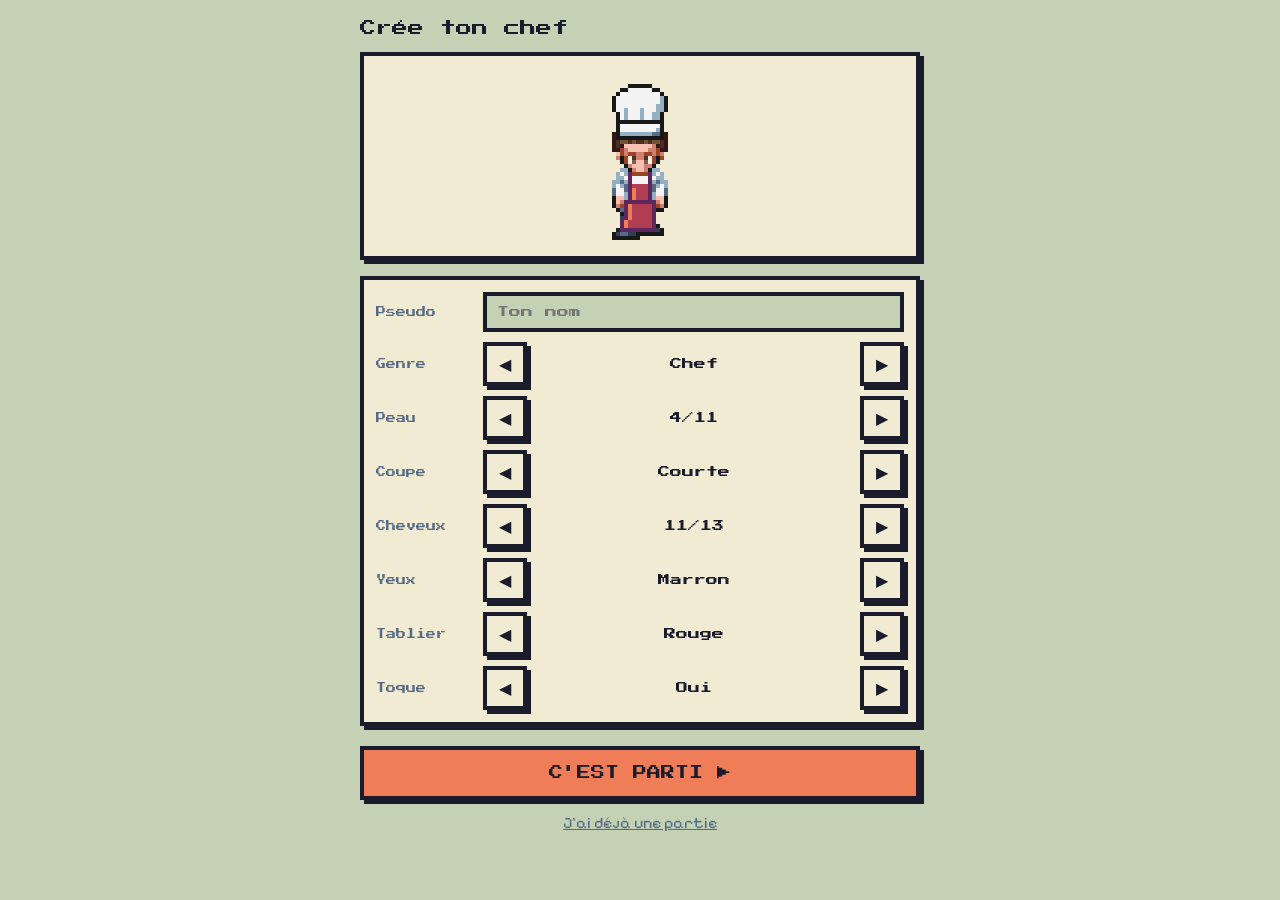
==== commit 5f38be95: "code de connexion upload" ====
--- a/CODE/index.html
+++ b/CODE/index.html
@@ -36,9 +36,11 @@
 
   <!-- ===== 1. ACCUEIL ===== -->
   <main id="ecran-accueil" class="ecran">
-    <header class="entete-joueur cadre">
+    <!-- Tout le bandeau se touche : il ouvre l'écran « Ton chef »
+         (apparence, code de récupération). Voir chef/creation.js -->
+    <header id="entete-joueur" class="entete-joueur cadre">
       <!-- Le perso du joueur, dessiné par afficherEntete() (joueur.js).
-           C'est un bouton : on le touche pour modifier son chef. -->
+           C'est un bouton (pour le clavier), mais tout le bandeau réagit. -->
       <button id="entete-avatar" class="bouton-avatar" aria-label="Modifier mon chef"></button>
       <div class="entete-infos">
         <h2 id="entete-nom">Chef</h2>
@@ -90,6 +92,26 @@
     </div>
 
     <button id="creation-valider" class="bouton bouton-large">C'EST PARTI ▶</button>
+
+    <!-- Code de récupération (serveur/recuperation.js) -->
+    <button id="creation-mon-code" class="bouton-lien">Mon code de récupération</button>
+    <button id="creation-recuperer" class="bouton-lien">J'ai déjà une partie</button>
+
+    <dialog id="fenetre-mon-code" class="dialogue fenetre">
+      <p>* Ton code de récupération :</p>
+      <p id="mon-code" class="code-recuperation"></p>
+      <p id="mon-code-explication"></p>
+      <button id="mon-code-ok" class="bouton bouton-large">C'EST NOTÉ ▶</button>
+    </dialog>
+
+    <dialog id="fenetre-recuperer" class="dialogue fenetre">
+      <p>* Tu as déjà une partie sur un autre téléphone ?</p>
+      <p>* Tape ton code de récupération.</p>
+      <input id="code-saisi" class="champ-texte champ-code" type="text" autocomplete="off" autocapitalize="characters" spellcheck="false" placeholder="TOQUE-XXXX-XXXX">
+      <p id="recuperer-message"></p>
+      <button id="recuperer-valider" class="bouton bouton-large">RÉCUPÉRER ▶</button>
+      <button id="recuperer-annuler" class="bouton-lien">Annuler</button>
+    </dialog>
   </main>
 
   <!-- ===== RECETTES et CUSTOM : on choisit d'abord salé ou sucré =====
@@ -450,6 +472,10 @@
   <script src="chef/chef.js"></script>
   <script src="custom/custom.js"></script>
   <script src="sauvegarde/sauvegarde.js"></script>
+  <script src="lib/supabase.js"></script>
+  <script src="serveur/config.js"></script>
+  <script src="serveur/connexion.js"></script>
+  <script src="serveur/recuperation.js"></script>
   <script src="accueil/accueil.js"></script>
   <script src="preparation/preparation.js"></script>
   <script src="cuisine/cuisine.js"></script>
--- a/CODE/chef/chef.css
+++ b/CODE/chef/chef.css
@@ -120,3 +120,27 @@
   transform: translate(var(--pixel), var(--pixel));
   box-shadow: none;
 }
+
+/* ---------- Code de récupération (fenêtres de l'écran « Ton chef ») ---------- */
+
+/* Le code en gros, facile à recopier */
+.code-recuperation {
+  margin: 12px 0 !important;
+  text-align: center;
+  font-family: var(--police-titre);
+  font-size: 16px;
+  letter-spacing: 2px;
+  color: var(--accent);
+  user-select: all; /* un appui long sélectionne tout le code */
+}
+
+.champ-code {
+  margin-top: 12px;
+  font-family: var(--police-titre);
+  font-size: 14px;
+  text-transform: uppercase;
+}
+
+#recuperer-message:not(:empty) {
+  margin-top: 12px;
+}
--- a/CODE/accueil/accueil.css
+++ b/CODE/accueil/accueil.css
@@ -7,6 +7,7 @@
   display: flex;
   align-items: center;
   gap: 12px;
+  cursor: pointer; /* tout le bandeau ouvre l'écran « Ton chef » */
 }
 
 .entete-infos {
